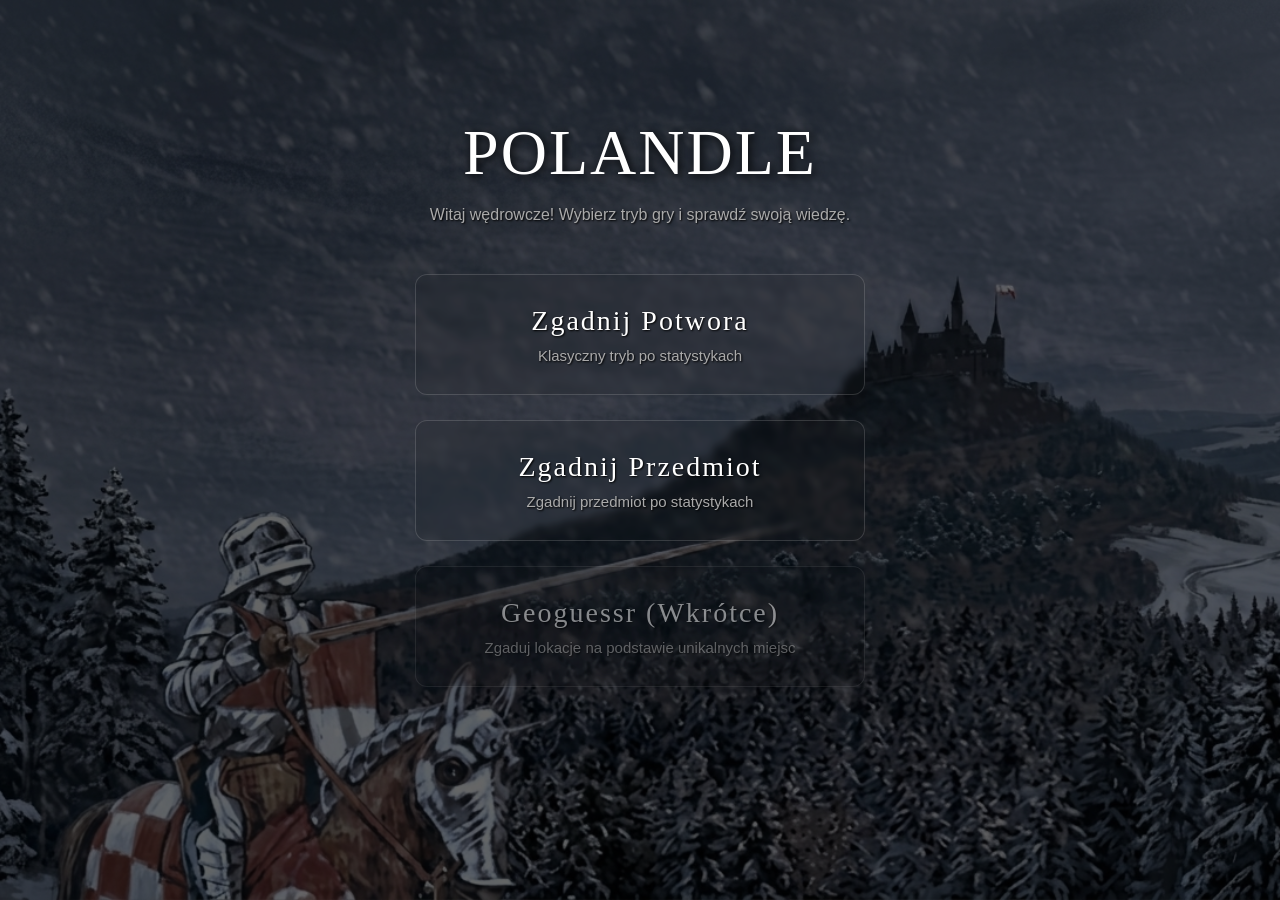
==== index.html @ a1293aaa "Initial commit" ====
<!DOCTYPE html>
<html lang="pl">
<head>
    <meta charset="UTF-8">
    <meta name="viewport" content="width=device-width, initial-scale=1.0">
    <meta name="theme-color" content="#1a1a1a">
    <title>Polandle – Wybierz tryb gry</title>
    <meta name="description" content="Wybierz tryb gry: zgadnij potwora lub przedmiot.">
    <link rel="icon" href="images/icon.ico" type="image/x-icon">
    <link rel="stylesheet" href="style.css">
</head>
<body>
    <div class="container main-menu-container">
        <header class="menu-header">
            <h1>Polandle</h1>
            <p class="game-instructions">
                Witaj wędrowcze! Wybierz tryb gry i sprawdź swoją wiedzę.
            </p>
        </header>

        <main class="menu-actions">
            <!-- Przycisk 1: Działająca gra -->
            <a href="potwordle.html" class="menu-btn glass-btn-large">
                <span class="btn-title">Zgadnij Potwora</span>
                <span class="btn-desc">Klasyczny tryb po statystykach</span>
            </a>
            
            <!-- Przycisk 2: Gra o przedmiotach -->
            <a href="przedmiotle.html" class="menu-btn glass-btn-large">
                <span class="btn-title">Zgadnij Przedmiot</span>
                <span class="btn-desc">Zgadnij przedmiot po statystykach</span>
            </a>

            <!-- Przycisk 3: Geoguessr (Zablokowany / Wkrótce) -->
            <div class="menu-btn glass-btn-large" style="opacity: 0.5; cursor: not-allowed;" aria-disabled="true">
                <span class="btn-title">Geoguessr (Wkrótce)</span>
                <span class="btn-desc">Zgaduj lokacje na podstawie unikalnych miejsc</span>
            </div>
        </main>
    </div>
</body>
</html>
---- style.css ----
:root {
    --bg-color: #1a1a1a;
    --card-bg: #242424;
    --text-color: #e0e0e0;
    --accent-color: #ff4655;
    --border-color: #333;
}
/* Styl dla całej strony, tabeli i wyszukiwarki */
body, input, table {
    font-family: 'Amaranth', 'Carlito', sans-serif;
}

/* Styl tylko dla głównych, klimatycznych tytułów */
h1, h2, .win-message h2 {
    font-family: 'Black Chancery', serif;
    font-weight: normal;
    letter-spacing: 1px;
}
body {
    background-image: url('tlo2.png'); /* Tutaj wpisz nazwę swojego pliku z obrazkiem */
    background-size: cover;      /* Obrazek pokryje cały ekran */
    background-position: center;  /* Wyśrodkowanie grafiki */
    background-repeat: no-repeat; /* Obrazek nie będzie się powielał w kafelki */
    background-attachment: fixed; /* Efekt "paralaksy" - tabela jedzie, tło stoi */

    /* Aby ciemny tekst nie zlał się z obrazkiem, warto dodać ciemny filtr na całe tło: */
    background-blend-mode: multiply;
    background-color: rgba(0, 0, 0, 0.6); /* Przyciemnienie obrazka o 60% */

    /* Reszta Twoich stylów */
    font-family: 'Segoe UI', Tahoma, Geneva, Verdana, sans-serif;
    color: var(--text-color);
    margin: 0;
    padding: 20px;
    text-shadow: 1px 1px 2px rgba(0,0,0,1);
}

.container {
    max-width: 1350px !important; /* Daje tabeli dużo miejsca na ekranie */
    width: 95%;
    margin: 0 auto;
}

h1 {
    text-align: center;
    color: #fff;
    text-transform: uppercase;
    letter-spacing: 2px;
    margin-bottom: 30px;
}

/* Wyszukiwarka */
.search-container {
    margin-bottom: 20px;
}

#search-input {
    width: 100%;
    padding: 12px 20px;
    background-color: var(--card-bg);
    border: 1px solid var(--border-color);
    border-radius: 6px;
    color: #fff;
    font-size: 16px;
    box-sizing: border-box;
    transition: border-color 0.3s;
}

#search-input:focus {
    outline: none;
    border-color: var(--accent-color);
}

/* Tabela */
.table-wrapper {
    width: 100%;
    overflow-x: auto;
    background: rgba(0, 0, 0, 0.3);
    border-radius: 8px;
    border: 1px solid rgba(255, 255, 255, 0.1);
    margin-top: 15px;
}

table {
    width: 100%;
    border-collapse: collapse;
    text-align: left;
}

th, td {
    padding: 14px 18px;
    border-bottom: 1px solid var(--border-color);
}

th {
    background-color: #1f1f1f;
    color: #aaa;
    text-transform: uppercase;
    font-size: 12px;
    letter-spacing: 1px;
}
tr {
    animation: fadeIn 0.4s ease-out;
    transition: background-color 0.2s;
}


.monster-name {
    font-weight: bold;
    color: #fff;
}

/* Odznaki i statusy */
.badge {
    padding: 4px 8px;
    border-radius: 4px;
    font-size: 12px;
    font-weight: bold;
}

.lvl-badge { background-color: #444; color: #fff; }
.type-mrok { background-color: #4a154b; color: #ff79c6; }
.type-światło { background-color: #e6c60d; color: #000; }
.type-ogień { background-color: #ff5555; color: #fff; }
.type-lód { background-color: #8be9fd; color: #000; }
.type-ziemia { background-color: #ffb86c; color: #000; } 
.type-woda { background-color: #86bdff; color: #000; }   
.type-fizyczny { background-color: #bd93f9; color: #fff; }
.type-brak { background-color: #555; color: #ccc; }

.type-fire { background-color: #e74c3c; }      /* Ogień - Czerwony */
.type-water { background-color: #86bdff; }     /* Woda - Niebieski */
.type-earth { background-color: #ffb86c; }     /* Ziemia - Zielony */
.type-light { background-color: #e6c60d; color: #222; text-shadow: none; } /* Światło - Żółty */
.type-dark { background-color: #4a154b; }      /* Mrok - Fioletowy */
.type-ice { background-color: #8be9fd; }       /* Lód - Lodowy błękit */

.rare-status {
    font-weight: bold;
}
.rare-yes { color: #50fa7b; } /* Zielony jeśli dropi coś rzadkiego */
.rare-no { color: #ff5555; }  /* Czerwony jeśli nie */

.no-results {
    text-align: center;
    color: #888;
    font-style: italic;
    padding: 30px;
}

/* Dodatki do gry */
.game-instructions {
    text-align: center;
    color: #aaa;
    margin-bottom: 20px;
}

.nav-menu {
    text-align: center;
    margin-bottom: 30px;
}

.nav-link {
    color: var(--accent-color);
    text-decoration: none;
    font-weight: bold;
}

.nav-link:hover {
    text-decoration: underline;
}

.game-container {
    max-width: 400px;
    margin: 0 auto 30px auto; /* Centruje cały kontener gry na środku strony */
    position: relative;
}

.input-row {
    display: flex;
    justify-content: center; /* Wyśrodkowuje zawartość wewnątrz wiersza */
    width: 100%;
}

#guess-input {
    width: 100%;
    padding: 14px 20px;
    /* POPRAWKA: Efekt szkła (półprzezroczystość + rozmycie tła) */
    background: rgba(36, 36, 36, 0.2) !important;
    backdrop-filter: blur(10px);
    -webkit-backdrop-filter: blur(10px);
    
    border: 1px solid rgba(255, 255, 255, 0.1); /* Delikatna, jasna krawędź szkła */
    border-radius: 6px;
    color: #fff;
    font-size: 16px;
    box-sizing: border-box;
    transition: border-color 0.3s, box-shadow 0.3s;
    text-align: center;
}
.input-wrapper {
    position: relative; /* To jest klucz! Podpowiedzi będą się pozycjonować względem tego elementu */
    flex: 1;            /* Zastępuje flex: 1, który wcześniej był na #guess-input */
    display: flex;
    flex-direction: column;
}
#guess-input:focus {
    outline: none;
    border-color: var(--accent-color);
    box-shadow: 0 0 15px rgba(255, 70, 85, 0.4);
}

/* Okno podpowiedzi też dostaje efekt szkła */
.suggestions-box {
    position: absolute;
    top: 100%;
    left: 0;
    right: 0;
    background: rgba(36, 36, 36, 0.2) !important;
    backdrop-filter: blur(10px);
    -webkit-backdrop-filter: blur(10px);
    border: none;
    border-top: none;
    z-index: 10;
    max-height: 250px;
    overflow-y: auto;
    border-radius: 0 0 6px 6px;
}

/* Główny kontener tabeli również wtapia się w tło */
.table-wrapper {
    background: rgba(36, 36, 36, 0.4) !important;
    backdrop-filter: blur(8px);
    -webkit-backdrop-filter: blur(8px);
    border: 1px solid rgba(255, 255, 255, 0.05);
    border-radius: 8px;
    overflow-x: auto;
    box-shadow: 0 8px 32px rgba(0, 0, 0, 0.1);
}

.suggestions-box div {
    padding: 10px 20px;
    cursor: pointer;
    color: #fff;
}

.suggestions-box div:hover {
    background-color: #333;
}

/* --- POPRAWIONY SYSTEM KAFELKÓW (BEZ OBRAMOWANIA) --- */

/* Całkowite usunięcie domyślnych linii tabeli dla gry */
/* POPRAWKA: Rozbicie tabeli na osobne, niezależne wiersze */
.game-table {
    border-collapse: separate !important;
    border-spacing: 0 8px !important; /* 8px odstępu pionowego między próbami */
    width: 100%;
}

.game-table th {
    background-color: rgba(31, 31, 31, 0.6);
    backdrop-filter: blur(5px);
    color: #aaa;
    text-transform: uppercase;
    font-size: 12px;
    letter-spacing: 1px;
    padding: 10px 18px;
}

/* Bazowa klasa dla każdej komórki w tabeli gry */
.game-table td.cell {
    padding: 14px 18px;
    text-align: center;
    font-weight: bold;
    color: #fff;
    border: none !important;
    
    /* Przygotowanie pod animację obrotu 3D */
    backface-visibility: hidden;
    transform: rotateX(90deg);
    animation: flipIn 0.5s cubic-bezier(0.4, 0, 0.2, 1) forwards;
}

/* POPRAWKA: Zaokrąglanie rogów dla całego paska próby (lewa i prawa krawędź) */
.game-table tr td:first-child {
    border-top-left-radius: 6px;
    border-bottom-left-radius: 6px;
}
.game-table tr td:last-child {
    border-top-right-radius: 6px;
    border-bottom-right-radius: 6px;
}

/* Stan: TRAFIONY (Zielony) */
.cell-correct {
    background-color: #155724 !important;
    color: #d4edda !important;
}

/* Stan: BLISKO (Żółty) */
.cell-close {
    background-color: #856404 !important;
    color: #fff3cd !important;
}

/* Stan: PUDŁO (Czerwony) */
.cell-wrong {
    background-color: #721c24 !important;
    color: #f8d7da !important;
}

/* KLUCZOWE KLATKI ANIMACJI (Obrót wokół własnej osi) */
@keyframes flipIn {
    0% {
        transform: rotateX(90deg);
        background-color: var(--card-bg);
    }
    100% {
        transform: rotateX(0deg);
    }
}

/* Styl dla okienka gratulacji */
/* Styl dla okienka wygranej - teraz będzie identyczne jak pole wpisywania */
.win-message {
    /* Ustawiamy tło z przezroczystością (0.7 oznacza 70% krycia) */
    background: rgba(30, 30, 30, 0.2); 
    
    /* Dodajemy rozmycie tła pod okienkiem (efekt matowego szkła) */
    backdrop-filter: blur(2px); 
    
    /* Reszta stylu dopasowana do Twojego inputa */
    border: 1px solid rgba(255, 255, 255, 0.1); /* Delikatna ramka */
    border-radius: 6px;
    padding: 20px;
    color: #ffffff;
    text-align: center;
    box-shadow: 0 4px 15px rgba(0, 0, 0, 0.5);
    margin: 20px auto;
    width: fit-content;
    
    /* Animacja */
    animation: fadeIn 0.5s ease;
}

/* Opcjonalnie: animacja pojawiania się, żeby nie było "szoku" */
@keyframes fadeIn {
    from { opacity: 0; transform: translateY(-10px); }
    to { opacity: 1; transform: translateY(0); }
}

/* Dopasowanie przycisku "Graj ponownie", żeby pasował do stylu */
.win-message button {
    background: transparent;
    border: 1px solid #8c734b; /* Złoty kolor jak obramowanie */
    color: #8c734b;
    padding: 8px 16px;
    cursor: pointer;
    transition: 0.3s;
    margin-top: 15px;
    border-radius: 4px;
}

.win-message button:hover {
    background: #8c734b;
    color: white;
}

.hidden {
    display: none;
}

/* Podświetlenie elementu wybranego strzałkami na klawiaturze */
.suggestions-box div.suggestion-active {
    background-color: var(--accent-color) !important;
    color: #fff !important;
}

.monster-sprite {
    display: block;
    margin: 0 auto; /* Wyśrodkowanie ikony w komórce */
    background-repeat: no-repeat;
    
    /* TO JEST KLUCZOWE DLA WYRAZISTOŚCI PIXEL-ARTU: */
    image-rendering: pixelated; 
    image-rendering: -moz-crisp-edges;
    image-rendering: crisp-edges;
}

/* Opcjonalnie: jeśli chcesz, żeby komórka tabeli też była większa */
.game-table td {
    padding: 10px; /* Dodaje trochę oddechu wokół ikony */
}

.animated-weapon {
    width: 32px;
    height: 32px;
    background-image: url('images/golden_blade.png'); /* To musi być ten sam plik co w head */
    image-rendering: pixelated; /* Bardzo ważne dla ostrości pixel-artu */
    
    /* Animacja */
    animation: weapon-glow 0.8s steps(5) infinite;
    
    /* Opcjonalnie: ustawienie w linii z tekstem */
    display: inline-block;
    vertical-align: middle;
}

@keyframes weapon-glow {
    0% { background-position: 0 0; }
    100% { background-position: -160px 0; }
}
.header-container {
    display: flex;
    justify-content: center; /* Wyśrodkowanie */
    align-items: center;     /* Wyrównanie broni do tekstu */
    gap: 15px;               /* Odstęp między bronią a tekstem */
    margin: 20px 0;
}
/* Celujemy w pierwszą komórkę (td) każdego wiersza w ciele tabeli (tbody) */
tbody td:first-child {
    /* Wymuszamy neutralne tło (dopasuj rgba do swojego bazowego koloru) */
    background-color: rgba(30, 30, 30, 0.1) !important; 
    
    /* Zabezpieczenie przed ramką, jeśli też zmieniała kolor */
    border: 1px solid rgba(255, 255, 255, 0.1) !important; 
}
/* --- SYSTEM PODPOWIEDZI I PRZYCISKÓW --- */
.game-container {
    max-width: 560px !important; /* Poszerzamy kontener, aby guziki ładnie zmieściły się obok inputa */
}

.input-row {
    display: flex;
    align-items: center;
    gap: 12px; /* Odstęp między inputem a guzikami */
    width: 100%;
}

#guess-input {
    flex: 1; /* Input zajmuje całą pozostałą przestrzeń */
}

.hint-buttons {
    display: flex;
    gap: 8px; /* Odstęp między samymi obrazkami png */
    align-items: center;
}

.hint-buttons img {
    width: 36px;
    height: 36px;
    cursor: pointer;
    transition: transform 0.2s ease, opacity 0.3s ease;
    image-rendering: pixelated; /* Zachowujemy styl pixel-artu z Stendhala! */
}

/* Efekt najechania na ODblokowany przycisk */
.hint-buttons img:not(.locked):hover {
    transform: scale(1.1);
}

/* Klasa blokująca przyciski */
.hint-buttons img.locked {
    opacity: 0.25; /* Mocne wyszarzenie */
    filter: grayscale(100%); /* Zamiana na czarno-biały */
    pointer-events: none; /* Całkowite zablokowanie kliknięć i dymków tooltip */
}

/* Styl dla okienka wyświetlającego podpowiedź (efekt szkła jak u Ciebie) */
.hint-message-box {
    background: rgba(36, 36, 36, 0.1);
    backdrop-filter: blur(4px);
    -webkit-backdrop-filter: blur(4px);
    border: 1px solid rgba(255, 255, 255, 0.1);
    border-radius: 6px;
    padding: 15px;
    color: #fff;
    text-align: center;
    max-width: 400px;
    margin: 0 auto 20px auto;
    box-shadow: 0 4px 15px rgba(0, 0, 0, 0.3);
    animation: fadeIn 0.4s ease;
}

/* --- SZKLANY PRZYCISK KSIĘGI WIEDZY --- */
.glass-btn {
    background: rgba(36, 36, 36, 0.2);
    backdrop-filter: blur(10px);
    -webkit-backdrop-filter: blur(10px);
    border: 1px solid rgba(255, 255, 255, 0.1);
    border-radius: 6px;
    color: #fff;
    font-size: 22px;
    width: 48px;
    height: 48px; /* Dopasowane rozmiarem do guess-input */
    display: flex;
    align-items: center;
    justify-content: center;
    cursor: pointer;
    transition: all 0.3s ease;
    flex-shrink: 0;
}

.glass-btn:hover {
    border-color: var(--accent-color);
    box-shadow: 0 0 15px rgba(255, 70, 85, 0.4);
    background: rgba(36, 36, 36, 0.4);
}

/* --- TŁO OKNA MODAL --- */
/* --- TŁO ZA OKIENKIEM (Lżejsze przyciemnienie) --- */
.modal-overlay {
    position: fixed;
    top: 0;
    left: 0;
    width: 100%;
    height: 100%;
    background: rgba(0, 0, 0, 0.45); /* Poprzednio: 0.75 (teraz tło jest bardziej widoczne) */
    backdrop-filter: blur(3px);
    -webkit-backdrop-filter: blur(3px);
    display: none; 
    justify-content: center;
    align-items: center;
    z-index: 9999;
    animation: fadeIn 0.3s ease;
}

/* Wyświetlanie modala, gdy posiada klasę active */
.modal-overlay.active {
    display: flex !important;
}

/* --- PRZEŚWITUJĄCE SZKLANE OKNO --- */
.modal-glass-box {
    background: rgba(18, 18, 18, 0.45); /* Poprzednio: 0.85 (przezroczystość mocno podbita) */
    backdrop-filter: blur(8px);          /* Zmniejszone z 15px, by wyraźniej widzieć tło */
    -webkit-backdrop-filter: blur(8px);
    border: 1px solid rgba(255, 255, 255, 0.18);
    border-radius: 6px;
    padding: 25px 30px;
    width: 90%;
    max-width: 550px;
    max-height: 85vh;
    box-shadow: 0 8px 32px rgba(0, 0, 0, 0.4);
    position: relative;
    display: flex;
    flex-direction: column;
}

/* Tytuł pasujący do "Gratulacje!" */
.modal-glass-box h2 {
    color: #ffffff;
    margin-top: 0;
    margin-bottom: 20px;
    text-align: center;
    border-bottom: 1px solid rgba(255, 255, 255, 0.1);
    padding-bottom: 15px;
    text-shadow: 1px 1px 3px rgba(0,0,0,0.8);
}

/* Przycisk zamknięcia (X) */
.close-btn {
    position: absolute;
    top: 15px;
    right: 20px;
    font-size: 32px;
    color: #aaa;
    cursor: pointer;
    transition: color 0.3s, transform 0.3s;
    line-height: 1;
    font-family: Arial, sans-serif;
}

.close-btn:hover {
    color: var(--accent-color);
    transform: scale(1.1);
}

/* Wewnętrzny przewijany kontener */
.modal-content-scroll {
    overflow-y: auto;
    padding-right: 10px; /* Miejsce na customowy scrollbar */
}

/* Mroczny scrollbar dla wnętrza okienka */
.modal-content-scroll::-webkit-scrollbar {
    width: 6px;
}
.modal-content-scroll::-webkit-scrollbar-track {
    background: rgba(0, 0, 0, 0.3);
    border-radius: 4px;
}
.modal-content-scroll::-webkit-scrollbar-thumb {
    background: rgba(255, 255, 255, 0.2);
    border-radius: 4px;
}
.modal-content-scroll::-webkit-scrollbar-thumb:hover {
    background: var(--accent-color);
}

/* --- TYPOGRAFIA I UKŁAD WEWNĄTRZ --- */
.stats-group {
    margin-bottom: 25px;
}

.stats-label {
    color: #aaa;
    font-size: 13px;
    text-transform: uppercase;
    letter-spacing: 1px;
    margin-bottom: 12px;
    font-weight: bold;
}

.stats-grid {
    display: flex;
    flex-wrap: wrap;
    gap: 8px;
}

/* Kafelki z klasami (stylizowane na komórki z Twojej tabeli) */
.stat-item {
    background: rgba(255, 255, 255, 0.05);
    border: 1px solid rgba(255, 255, 255, 0.1);
    padding: 6px 12px;
    border-radius: 4px;
    font-size: 14px;
    color: #fff;
    transition: background 0.2s;
}

.stat-item:hover {
    background: rgba(255, 255, 255, 0.1);
}

.stat-number {
    color: var(--accent-color); /* Czerwony kolor liczebności */
    font-weight: bold;
    margin-left: 6px;
}

/* --- GRAFIKA PRZYCISKU STATYSTYK (PO LEWEJ) --- */
.btn-stats-img {
    width: 36px;  /* Identyczny rozmiar jak przyciski podpowiedzi */
    height: 36px; 
    cursor: pointer;
    transition: transform 0.2s ease, opacity 0.3s ease; /* Identyczny czas animacji */
    image-rendering: pixelated; /* Utrzymuje ostrość pixel-artu */
    flex-shrink: 0;
}

.btn-stats-img:hover {
    transform: scale(1.1); /* Dokładnie takie samo powiększenie po najechaniu myszką */
}

/* --- STYLE DLA BESTIARIUSZA I FILTRÓW --- */
.search-container.glass-panel {
    background: rgba(30, 30, 30, 0.45);
    backdrop-filter: blur(10px);
    -webkit-backdrop-filter: blur(10px);
    border: 1px solid rgba(255, 255, 255, 0.12);
    border-radius: 8px;
    padding: 18px;
    margin-bottom: 20px;
    display: flex;
    flex-direction: column;
    gap: 15px;
}

.search-row input {
    width: 100%;
    padding: 12px 16px;
    background: rgba(0, 0, 0, 0.4);
    border: 1px solid rgba(255, 255, 255, 0.15);
    border-radius: 6px;
    color: #fff;
    font-size: 15px;
    box-sizing: border-box;
    transition: border-color 0.2s, box-shadow 0.2s;
}

.search-row input:focus {
    outline: none;
    border-color: var(--accent-color);
    box-shadow: 0 0 10px rgba(255, 70, 85, 0.3);
}

.filters-row {
    display: flex;
    flex-wrap: wrap;
    gap: 15px;
    align-items: center;
}

.filter-group {
    display: flex;
    flex-direction: column;
    gap: 5px;
    flex: 1;
    min-width: 140px;
}

.filter-group label {
    font-size: 12px;
    color: #aaa;
    text-transform: uppercase;
    letter-spacing: 0.5px;
    font-weight: bold;
}

.filter-select {
    background: rgba(18, 18, 18, 0.8);
    color: #fff;
    border: 1px solid rgba(255, 255, 255, 0.15);
    border-radius: 6px;
    padding: 8px 12px;
    font-size: 14px;
    cursor: pointer;
    outline: none;
    transition: border-color 0.2s;
}

.filter-select:hover, .filter-select:focus {
    border-color: var(--accent-color);
}

.monster-count-bar {
    font-size: 14px;
    color: #ccc;
    border-top: 1px solid rgba(255, 255, 255, 0.08);
    padding-top: 10px;
    margin-top: 5px;
}

.monster-count-bar strong {
    color: var(--accent-color);
}

/* Klikalne nagłówki do sortowania w tabeli */
th.sortable {
    cursor: pointer;
    user-select: none;
    transition: color 0.2s, background-color 0.2s;
}

th.sortable:hover {
    color: var(--accent-color);
    background-color: rgba(255, 255, 255, 0.05);
}

/* --- IKONKI 16x16 I RÓWNA TABELA --- */

/* Zmniejszenie ikonek potworów do 16x16px */
.bestiary-table {
    width: 100%;
    min-width: 1150px; /* Minimalna szerokość, zapobiega zgniataniu kolumn */
    border-collapse: collapse;
}

.bestiary-table th, 
.bestiary-table td {
    padding: 10px 14px; /* Zwiększony odstęp wewnątrz komórek */
    text-align: center;
    vertical-align: middle;
    white-space: nowrap;
}

/* Ikona 16x16 px - stały, sztywny rozmiar */
.monster-icon-small {
    width: 16px;
    height: 16px;
    min-width: 16px;
    min-height: 16px;
    object-fit: contain;
    image-rendering: pixelated;
    display: block;
    margin: 0 auto;
}

/* Wyrównanie nazwy potwora do lewej dla lepszej czytelności */
.bestiary-table th:nth-child(2),
.bestiary-table td:nth-child(2) {
    width: 130px;        /* Sztywna, wąska szerokość */
    max-width: 150px;    /* Blokuje rozciąganie */
    text-align: left;
    white-space: nowrap;
    overflow: hidden;
    text-overflow: ellipsis; /* Jeśli nazwa byłaby ekstremalnie długa, doda "..." */
}
/* =========================================================================
 * DOKLEJONE POPRAWKI (a11y, mobile, toasty, focus)
 * Wszystko poniżej dodane w ramach porządków — nie usuwaj bez potrzeby.
 * =======================================================================*/

/* Ukrycie wizualne, ale widoczne dla czytników ekranu */
.sr-only {
    position: absolute !important;
    width: 1px; height: 1px;
    padding: 0; margin: -1px;
    overflow: hidden; clip: rect(0,0,0,0);
    white-space: nowrap; border: 0;
}

/* Link "Przejdź do treści" */
.skip-link {
    position: absolute;
    top: -40px; left: 8px;
    background: var(--accent-color);
    color: #fff;
    padding: 8px 12px;
    border-radius: 4px;
    text-decoration: none;
    z-index: 100;
    transition: top .2s;
}
.skip-link:focus { top: 8px; }

/* Widoczny focus dla klawiatury na wszystkich interaktywnych elementach */
button:focus-visible,
a:focus-visible,
input:focus-visible,
[role="option"]:focus-visible {
    outline: 2px solid var(--accent-color);
    outline-offset: 2px;
}

/* Ikony-przyciski (zastępują <img>-jako-button) */
.icon-button {
    background: transparent;
    border: 1px solid transparent;
    padding: 4px;
    border-radius: 6px;
    cursor: pointer;
    display: inline-flex;
    align-items: center;
    justify-content: center;
    min-width: 44px;
    min-height: 44px;
    transition: transform .15s, border-color .15s, opacity .15s;
}
.icon-button img {
    max-width: 40px;
    max-height: 40px;
    display: block;
    pointer-events: none;
}
.icon-button:hover:not(:disabled) { transform: scale(1.05); }
.icon-button:disabled,
.icon-button.locked {
    opacity: 0.4;
    cursor: not-allowed;
}

/* Toasty (zastępują alert()) */
.toast-container {
    position: fixed;
    bottom: 20px;
    left: 50%;
    transform: translateX(-50%);
    display: flex;
    flex-direction: column;
    gap: 8px;
    z-index: 1000;
    pointer-events: none;
}
.toast {
    background: rgba(36, 36, 36, 0.95);
    color: #fff;
    padding: 12px 20px;
    border-radius: 6px;
    border: 1px solid rgba(255,255,255,0.1);
    box-shadow: 0 8px 24px rgba(0,0,0,0.4);
    font-size: 14px;
    max-width: min(90vw, 400px);
    opacity: 0;
    transform: translateY(20px);
    animation: toastIn .25s ease-out forwards;
}
.toast-error   { border-left: 3px solid #ff4655; }
.toast-info    { border-left: 3px solid #86bdff; }
.toast-success { border-left: 3px solid #50fa7b; }
.toast-out     { animation: toastOut .3s ease-in forwards; }

@keyframes toastIn  { to { opacity: 1; transform: translateY(0); } }
@keyframes toastOut { to { opacity: 0; transform: translateY(20px); } }

/* Style pomocnicze używane z JS zamiast inline style */
.hint-value  { color: #e0d8b0; font-weight: bold; }
.hint-italic { font-style: italic; }
.giveup-title {
    color: #ff4655;
    font-size: 18px;
    font-weight: bold;
    margin: 0 0 10px 0;
}
.giveup-btn {
    background: transparent;
    border: 1px solid #ff4655;
    color: #ff4655;
    padding: 8px 16px;
    cursor: pointer;
    border-radius: 4px;
    margin-top: 10px;
    font-weight: bold;
    transition: background .2s, color .2s;
}
.giveup-btn:hover { background: #ff4655; color: #fff; }
.stats-empty { color: #888; font-style: italic; }
.win-stats { font-size: 14px; color: #ccc; margin-top: 8px; }

/* Uszanuj preferencję ograniczonej animacji */
@media (prefers-reduced-motion: reduce) {
    *, *::before, *::after {
        animation-duration: 0.01ms !important;
        animation-iteration-count: 1 !important;
        transition-duration: 0.01ms !important;
    }
}

/* Responsywność — tabela na małych ekranach */
@media (max-width: 768px) {
    body { padding: 10px; }
    h1 { font-size: 1.6rem; letter-spacing: 1px; }
    .game-instructions { font-size: 14px; }

    .input-row {
        flex-wrap: wrap;
        gap: 8px;
    }
    .input-wrapper { min-width: 100%; order: -1; }

    .table-wrapper {
        /* pozostawiamy scroll poziomy — 11 kolumn nie zmieści się inaczej */
        -webkit-overflow-scrolling: touch;
    }
    .game-table th,
    .game-table td.cell {
        padding: 8px 10px;
        font-size: 13px;
    }

    /* Tło fixed źle działa na iOS — wyłączamy */
    body {
        background-attachment: scroll;
    }
}

@media (max-width: 480px) {
    .icon-button img { max-width: 32px; max-height: 32px; }
    .icon-button { min-width: 40px; min-height: 40px; }
}
/* =========================================================================
 * STRONA GŁÓWNA - MENU WYBORU GRY (index.html)
 * =======================================================================*/

.main-menu-container {
    display: flex;
    flex-direction: column;
    align-items: center;
    justify-content: center;
    min-height: 80vh; /* Centrowanie w pionie na ekranie */
}

.menu-header h1 {
    font-size: 4rem; /* Większy, masywny tytuł na wejściu */
    margin-bottom: 10px;
    text-shadow: 2px 2px 10px rgba(0,0,0,0.9);
}

.menu-actions {
    display: flex;
    flex-direction: column;
    gap: 25px;
    width: 100%;
    max-width: 450px;
    margin-top: 30px;
}

/* Duży szklany przycisk wyboru gry */
.glass-btn-large {
    background: rgba(36, 36, 36, 0.1);
    backdrop-filter: blur(3px);
    -webkit-backdrop-filter: blur(3px);
    border: 1px solid rgba(255, 255, 255, 0.15);
    border-radius: 12px;
    padding: 30px 20px;
    text-align: center;
    text-decoration: none;
    color: #555151;
    transition: transform 0.3s ease, background 0.3s ease, border-color 0.3s ease, box-shadow 0.3s ease;
    display: flex;
    flex-direction: column;
    gap: 10px;
}

/* Animacja podświetlenia przycisku (tylko aktywnego) */
.glass-btn-large:hover:not(.disabled) {
    transform: translateY(-5px); /* Lekkie uniesienie */
    background: rgba(36, 36, 36, 0.65);
    border-color: var(--accent-color);
    box-shadow: 0 10px 30px rgba(255, 70, 85, 0.4); /* Krwista poświata */
}

/* Zablokowany przycisk "Wkrótce" */
.glass-btn-large.disabled {
    opacity: 0.4;
    cursor: not-allowed;
    filter: grayscale(80%); /* Wygaszenie kolorów */
    background: rgba(20, 20, 20, 0.4);
}

/* Typografia wewnątrz przycisku */
.glass-btn-large .btn-title {
    font-family: 'Black Chancery', serif; /* Twoja klimatyczna czcionka */
    font-size: 28px;
    color: #fff;
    letter-spacing: 2px;
}

.glass-btn-large .btn-desc {
    font-size: 15px;
    color: #aaa;
    font-family: 'Amaranth', 'Carlito', sans-serif;
}

/* =========================================================================
 * NAWIGACJA W NAGŁÓWKU
 * =======================================================================*/

.nav-menu {
    display: flex;
    justify-content: center;
    align-items: center;
    gap: 15px;
    margin-bottom: 30px;
}

.nav-separator {
    color: rgba(255, 255, 255, 0.2);
    font-weight: bold;
}

/* Nagłówek i komórki 9. kolumny (Wzmacnia) */
th:nth-child(9),
td.col-wzmacnia {
    max-width: 110px;       /* Dostosuj wartość (np. 90px - 130px) */
    width: 110px;
    white-space: normal;    /* Zapewnia zawijanie odznak do nowego wiersza */
    word-break: break-word;
}

/* Opcjonalnie: zmniejszenie marginesów badge'y wewnątrz tej kolumny, by zajmowały mniej miejsca */
td.col-wzmacnia .badge {
    margin: 1px 2px;
    padding: 2px 6px;
    font-size: 0.8em;
}
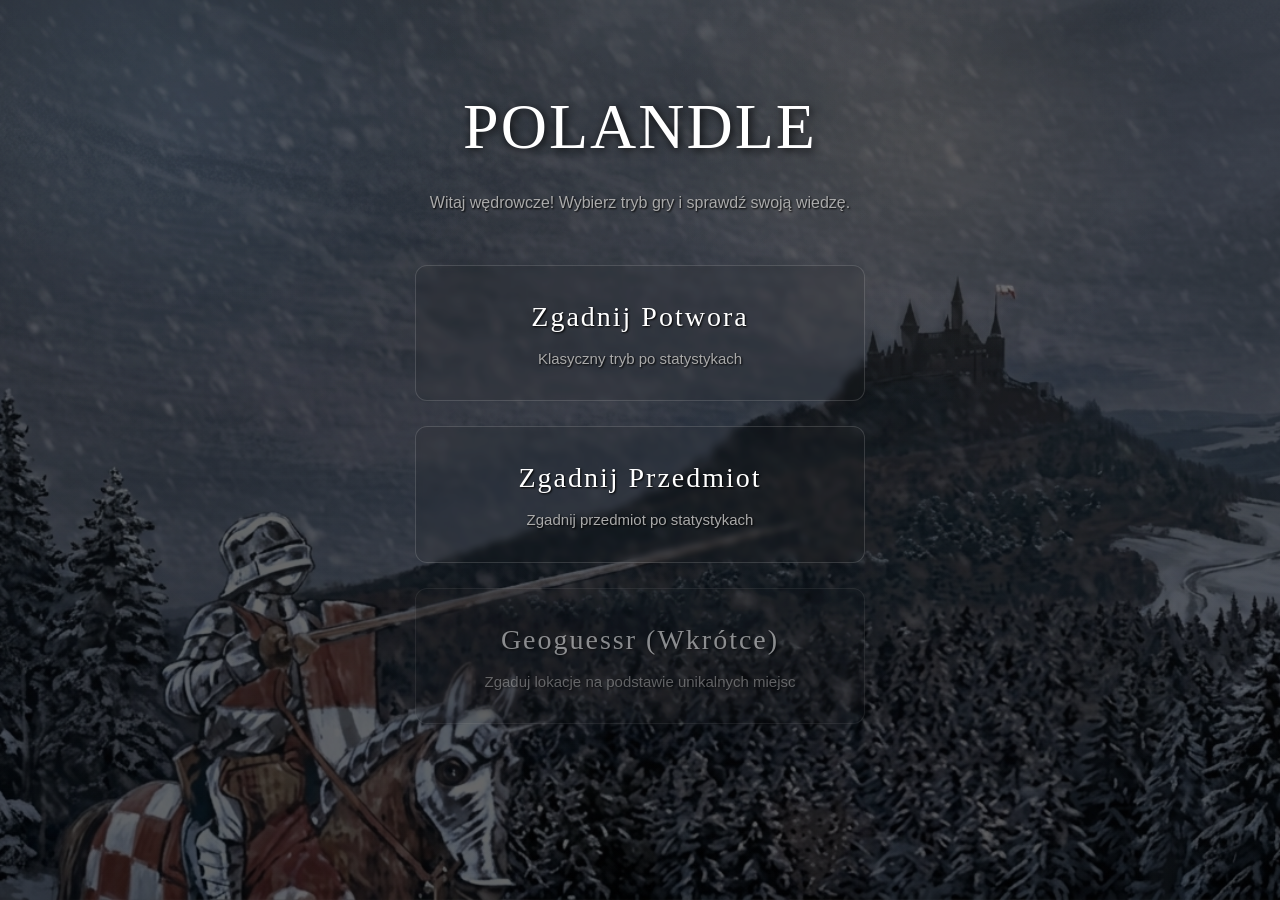
==== commit 0a91fe69: "Dodanie sniegu i zmiana kolorow na staropolski" ====
--- a/index.html
+++ b/index.html
@@ -38,5 +38,6 @@
             </div>
         </main>
     </div>
+    <script src="js/snow.js" defer></script>
 </body>
 </html>
--- a/style.css
+++ b/style.css
@@ -32,7 +32,55 @@
     color: var(--text-color);
     margin: 0;
     padding: 20px;
+    line-height: 1.5;
     text-shadow: 1px 1px 2px rgba(0,0,0,1);
+}
+
+body::before {
+    content: "";
+    position: fixed;
+    inset: 0;
+    background:
+        radial-gradient(circle at 15% 12%, rgba(170, 209, 255, 0.14), transparent 24%),
+        radial-gradient(circle at 72% 16%, rgba(255, 220, 170, 0.12), transparent 22%),
+        radial-gradient(circle at 50% 0%, rgba(255, 255, 255, 0.10), transparent 30%),
+        linear-gradient(180deg, rgba(255,255,255,0.04), rgba(0,0,0,0.10));
+    pointer-events: none;
+    z-index: 1;
+    mix-blend-mode: screen;
+}
+
+body > * {
+    position: relative;
+    z-index: 2;
+}
+
+#snow-layer {
+    position: fixed;
+    inset: 0;
+    overflow: hidden;
+    pointer-events: none;
+    z-index: 5;
+}
+
+.snowflake {
+    position: absolute;
+    top: -12%;
+    border-radius: 50%;
+    background: rgba(255, 255, 255, 0.9);
+    box-shadow: 0 0 6px rgba(255, 255, 255, 0.8);
+    animation-name: snowfall;
+    animation-timing-function: linear;
+    animation-iteration-count: infinite;
+}
+
+@keyframes snowfall {
+    0% {
+        transform: translate3d(0, -10vh, 0) scale(0.8);
+    }
+    100% {
+        transform: translate3d(var(--drift), 110vh, 0) scale(1.15);
+    }
 }
 
 .container {
@@ -56,14 +104,19 @@
 
 #search-input {
     width: 100%;
+    min-height: 48px;
     padding: 12px 20px;
-    background-color: var(--card-bg);
+    background-color: rgba(36, 36, 36, 0.8);
     border: 1px solid var(--border-color);
-    border-radius: 6px;
+    border-radius: 8px;
     color: #fff;
     font-size: 16px;
     box-sizing: border-box;
-    transition: border-color 0.3s;
+    transition: border-color 0.3s, box-shadow 0.3s, transform 0.2s ease;
+}
+
+#search-input:hover {
+    border-color: rgba(255, 70, 85, 0.5);
 }
 
 #search-input:focus {
@@ -156,6 +209,11 @@
 }
 
 .nav-menu {
+    display: flex;
+    justify-content: center;
+    align-items: center;
+    flex-wrap: wrap;
+    gap: 12px;
     text-align: center;
     margin-bottom: 30px;
 }
@@ -164,10 +222,20 @@
     color: var(--accent-color);
     text-decoration: none;
     font-weight: bold;
+    transition: opacity 0.2s ease, transform 0.2s ease;
+    display: inline-flex;
+    align-items: center;
+    justify-content: center;
 }
 
 .nav-link:hover {
     text-decoration: underline;
+    opacity: 0.9;
+}
+
+.nav-separator {
+    color: rgba(255,255,255,0.35);
+    font-weight: bold;
 }
 
 .game-container {
@@ -845,6 +913,8 @@
     max-height: 40px;
     display: block;
     pointer-events: none;
+    image-rendering: auto;
+    object-fit: contain;
 }
 .icon-button:hover:not(:disabled) { transform: scale(1.05); }
 .icon-button:disabled,
@@ -925,6 +995,24 @@
     h1 { font-size: 1.6rem; letter-spacing: 1px; }
     .game-instructions { font-size: 14px; }
 
+    .nav-menu {
+        gap: 8px;
+        font-size: 0.95rem;
+    }
+
+    .menu-actions {
+        max-width: 100%;
+    }
+
+    .glass-btn-large {
+        padding: 22px 18px;
+    }
+
+    .glass-btn-large .btn-title {
+        font-size: 24px;
+        letter-spacing: 1px;
+    }
+
     .input-row {
         flex-wrap: wrap;
         gap: 8px;
@@ -932,7 +1020,6 @@
     .input-wrapper { min-width: 100%; order: -1; }
 
     .table-wrapper {
-        /* pozostawiamy scroll poziomy — 11 kolumn nie zmieści się inaczej */
         -webkit-overflow-scrolling: touch;
     }
     .game-table th,
@@ -941,7 +1028,6 @@
         font-size: 13px;
     }
 
-    /* Tło fixed źle działa na iOS — wyłączamy */
     body {
         background-attachment: scroll;
     }
@@ -980,7 +1066,7 @@
 
 /* Duży szklany przycisk wyboru gry */
 .glass-btn-large {
-    background: rgba(36, 36, 36, 0.1);
+    background: rgba(36, 36, 36, 0.12);
     backdrop-filter: blur(3px);
     -webkit-backdrop-filter: blur(3px);
     border: 1px solid rgba(255, 255, 255, 0.15);
@@ -988,7 +1074,7 @@
     padding: 30px 20px;
     text-align: center;
     text-decoration: none;
-    color: #555151;
+    color: #ffffff;
     transition: transform 0.3s ease, background 0.3s ease, border-color 0.3s ease, box-shadow 0.3s ease;
     display: flex;
     flex-direction: column;
@@ -999,8 +1085,8 @@
 .glass-btn-large:hover:not(.disabled) {
     transform: translateY(-5px); /* Lekkie uniesienie */
     background: rgba(36, 36, 36, 0.65);
-    border-color: var(--accent-color);
-    box-shadow: 0 10px 30px rgba(255, 70, 85, 0.4); /* Krwista poświata */
+    border-color: rgba(212, 165, 90, 0.9);
+    box-shadow: 0 10px 30px rgba(146, 98, 42, 0.28), 0 0 16px rgba(212, 165, 90, 0.18);
 }
 
 /* Zablokowany przycisk "Wkrótce" */
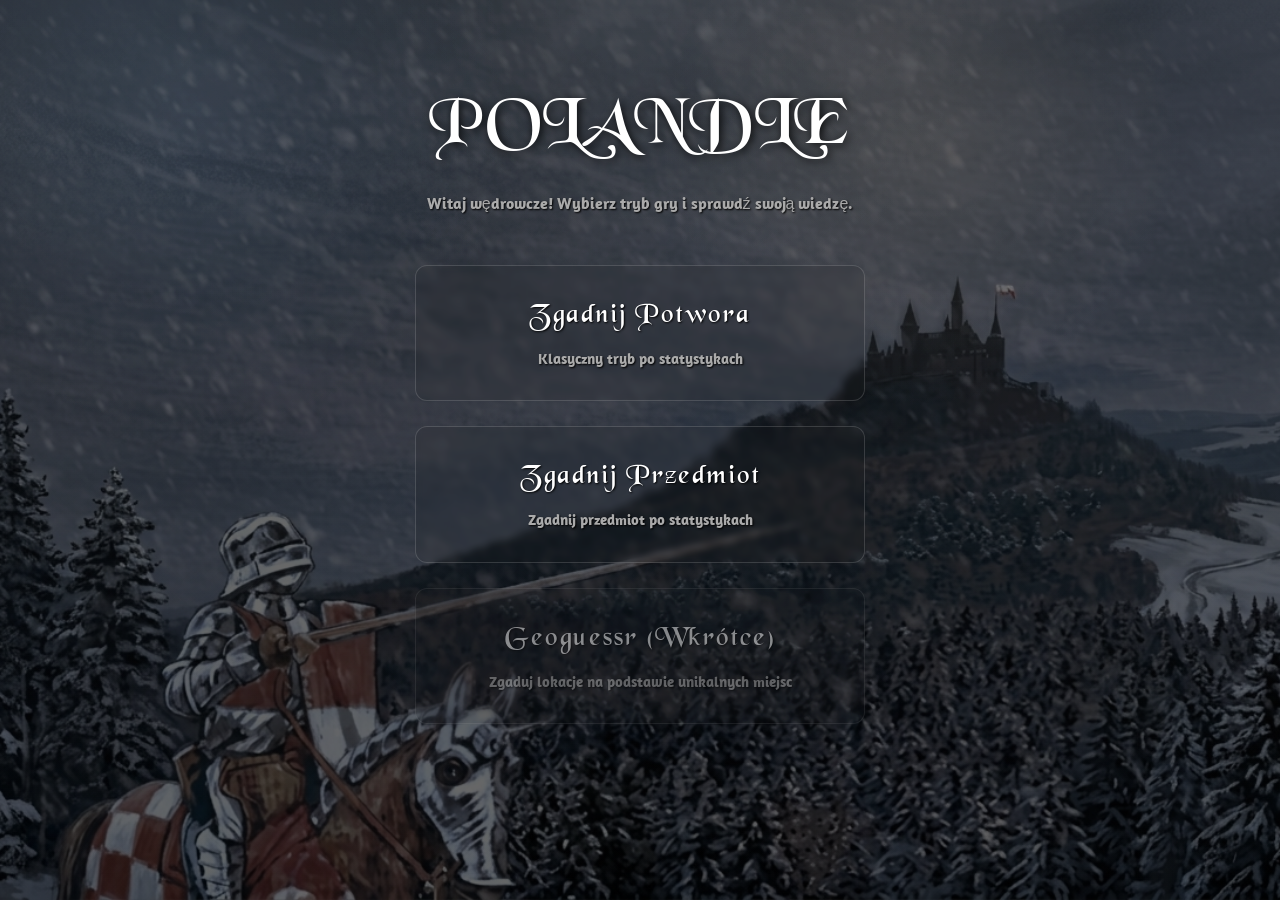
==== commit 38f8e405: "Dodaj tryby gry statystyki i PWA" ====
--- a/index.html
+++ b/index.html
@@ -7,6 +7,8 @@
     <title>Polandle – Wybierz tryb gry</title>
     <meta name="description" content="Wybierz tryb gry: zgadnij potwora lub przedmiot.">
     <link rel="icon" href="images/icon.ico" type="image/x-icon">
+    <link rel="apple-touch-icon" href="images/icon-192.png">
+    <link rel="manifest" href="manifest.json">
     <link rel="stylesheet" href="style.css">
 </head>
 <body>
@@ -39,5 +41,6 @@
         </main>
     </div>
     <script src="js/snow.js" defer></script>
+    <script src="js/pwa.js" defer></script>
 </body>
 </html>
--- a/style.css
+++ b/style.css
@@ -5,6 +5,20 @@
     --accent-color: #ff4655;
     --border-color: #333;
 }
+
+@font-face {
+    font-family: 'Amaranth';
+    src: url('fonts/Amaranth-Bold.ttf') format('truetype');
+    font-display: swap;
+    font-weight: 700;
+}
+
+@font-face {
+    font-family: 'Black Chancery';
+    src: url('fonts/BlackChancery.ttf') format('truetype');
+    font-display: swap;
+    font-weight: 400;
+}
 /* Styl dla całej strony, tabeli i wyszukiwarki */
 body, input, table {
     font-family: 'Amaranth', 'Carlito', sans-serif;
@@ -28,7 +42,7 @@
     background-color: rgba(0, 0, 0, 0.6); /* Przyciemnienie obrazka o 60% */
 
     /* Reszta Twoich stylów */
-    font-family: 'Segoe UI', Tahoma, Geneva, Verdana, sans-serif;
+    font-family: 'Amaranth', 'Segoe UI', Tahoma, Geneva, Verdana, sans-serif;
     color: var(--text-color);
     margin: 0;
     padding: 20px;
@@ -435,6 +449,38 @@
     color: white;
 }
 
+.player-stats {
+    margin: 0;
+}
+
+.player-stats-values {
+    display: flex;
+    flex-wrap: wrap;
+    justify-content: center;
+    gap: 8px 14px;
+    color: #e8d8b7;
+    font-size: 0.88rem;
+}
+
+.player-stats-values span {
+    padding: 3px 8px;
+    border-left: 1px solid rgba(244, 211, 138, 0.3);
+}
+
+.player-stats-values b {
+    color: #fff0bf;
+}
+
+.win-message #switch-practice-button {
+    border-color: #b78a4a;
+    color: #f0c46d;
+}
+
+.win-message #switch-practice-button:hover {
+    background: #b78a4a;
+    color: #20150e;
+}
+
 .hidden {
     display: none;
 }
@@ -889,9 +935,36 @@
 button:focus-visible,
 a:focus-visible,
 input:focus-visible,
+[role="button"]:focus-visible,
+select:focus-visible,
 [role="option"]:focus-visible {
-    outline: 2px solid var(--accent-color);
+    outline: 2px solid #f0c46d;
     outline-offset: 2px;
+    box-shadow: 0 0 0 4px rgba(240, 196, 109, 0.18);
+}
+
+.mode-control {
+    display: flex;
+    align-items: center;
+    justify-content: center;
+    gap: 8px;
+    margin: 0 auto 14px;
+    color: #ead9b5;
+    font-size: 0.9rem;
+}
+
+.mode-control select {
+    min-height: 36px;
+    padding: 6px 10px;
+    border: 1px solid rgba(244, 211, 138, 0.28);
+    border-radius: 6px;
+    background: rgba(31, 22, 17, 0.75);
+    color: #f7e4b7;
+    font: inherit;
+}
+
+th.sortable[role="button"] {
+    cursor: pointer;
 }
 
 /* Ikony-przyciski (zastępują <img>-jako-button) */
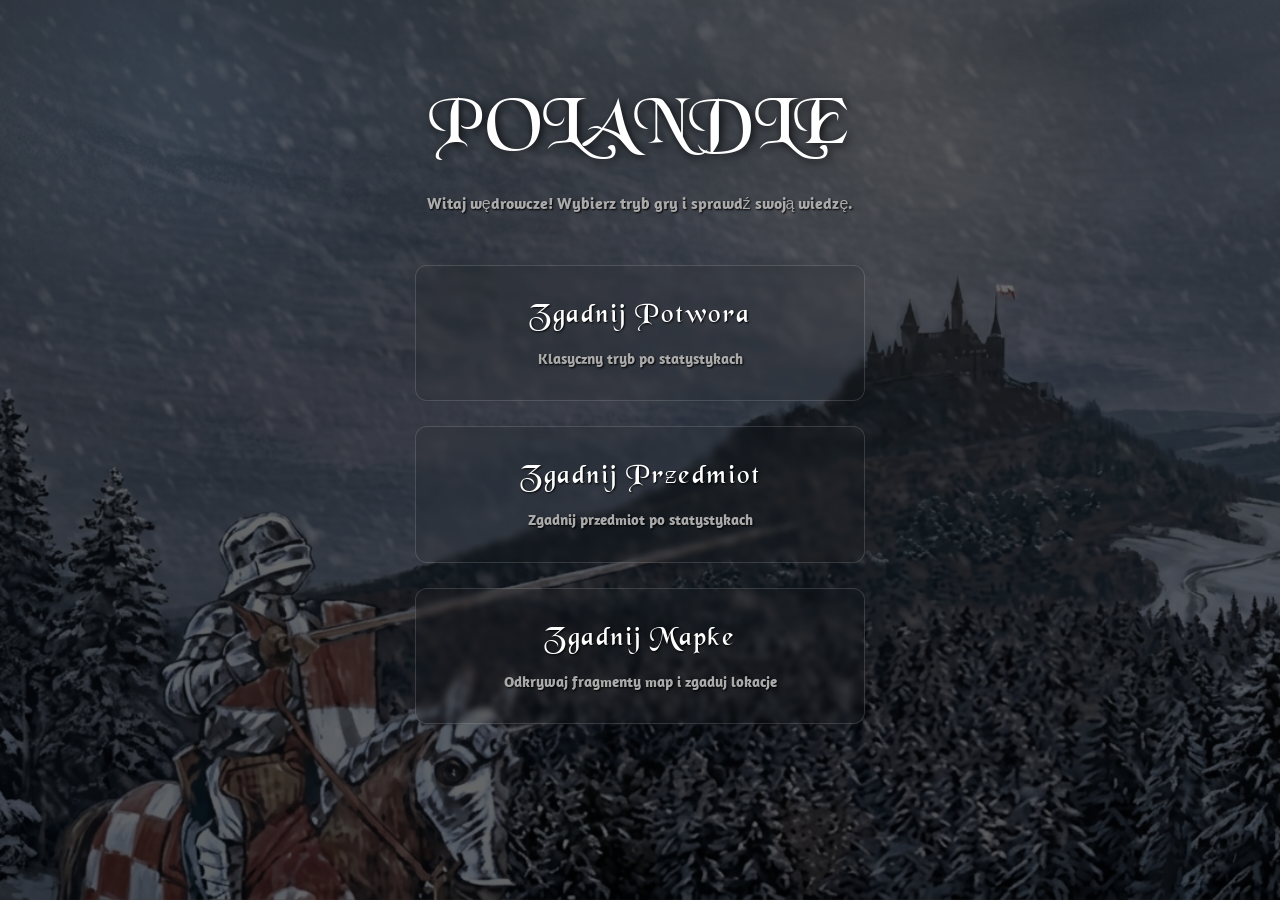
==== commit 0944f2ec: "Dodanie geoguessr" ====
--- a/index.html
+++ b/index.html
@@ -33,11 +33,10 @@
                 <span class="btn-desc">Zgadnij przedmiot po statystykach</span>
             </a>
 
-            <!-- Przycisk 3: Geoguessr (Zablokowany / Wkrótce) -->
-            <div class="menu-btn glass-btn-large" style="opacity: 0.5; cursor: not-allowed;" aria-disabled="true">
-                <span class="btn-title">Geoguessr (Wkrótce)</span>
-                <span class="btn-desc">Zgaduj lokacje na podstawie unikalnych miejsc</span>
-            </div>
+            <a href="geoguessr.html" class="menu-btn glass-btn-large">
+                <span class="btn-title">Zgadnij Mapke</span>
+                <span class="btn-desc">Odkrywaj fragmenty map i zgaduj lokacje</span>
+            </a>
         </main>
     </div>
     <script src="js/snow.js" defer></script>
--- a/style.css
+++ b/style.css
@@ -1215,4 +1215,181 @@
     margin: 1px 2px;
     padding: 2px 6px;
     font-size: 0.8em;
+}
+
+/* ========================================================================
+ * PROTOTYP ZGADYWANIA MAP
+ * ====================================================================== */
+.map-game-container {
+    max-width: 720px !important;
+}
+
+.map-pool-panel,
+.map-game-panel {
+    background: transparent;
+    border: none;
+    border-radius: 10px;
+    padding: 12px;
+    margin: 0 auto 18px;
+    backdrop-filter: none;
+    -webkit-backdrop-filter: none;
+}
+
+.map-pool-panel h2 {
+    margin: 0 0 8px;
+    color: #fff;
+    font-size: 1.05rem;
+    text-align: center;
+}
+
+.map-pool-options {
+    display: flex;
+    flex-wrap: wrap;
+    justify-content: center;
+    gap: 6px;
+}
+
+.map-pool-option {
+    display: inline-flex;
+    align-items: center;
+    gap: 5px;
+    padding: 4px 7px;
+    border: 1px solid rgba(255, 255, 255, 0.15);
+    border-radius: 6px;
+    color: #e0e0e0;
+    cursor: pointer;
+    font-size: 0.86rem;
+}
+
+.map-pool-option input {
+    accent-color: var(--accent-color);
+}
+
+.map-action-button {
+    min-height: 36px;
+    padding: 6px 13px;
+    border: none;
+    border-radius: 6px;
+    background: transparent;
+    color: #fff;
+    font: inherit;
+    cursor: pointer;
+    transition: background .2s, box-shadow .2s, transform .2s;
+}
+
+.map-action-button:hover:not(:disabled) {
+    background: rgba(255, 70, 85, 0.08);
+    border-color: var(--accent-color);
+    box-shadow: 0 10px 30px rgba(255, 70, 85, 0.28);
+    transform: translateY(-1px);
+}
+
+.map-action-button:disabled {
+    opacity: .45;
+    cursor: not-allowed;
+}
+
+.map-pool-panel > .map-action-button {
+    display: block;
+    margin: 10px auto 0;
+}
+
+.map-stage {
+    position: relative;
+    width: min(100%, 256px);
+    aspect-ratio: 1;
+    margin: 0 auto 18px;
+    overflow: hidden;
+    display: grid;
+    place-items: center;
+    background:
+        radial-gradient(circle at 22% 28%, rgba(220, 232, 236, 0.18), transparent 28%),
+        radial-gradient(circle at 78% 72%, rgba(126, 145, 153, 0.22), transparent 34%),
+        linear-gradient(145deg, #66747a, #273138 72%, #182126);
+    border: none;
+    box-shadow: inset 0 0 50px rgba(0, 0, 0, .68), 0 12px 30px rgba(0, 0, 0, .35);
+}
+
+.map-stage::before {
+    content: "MGŁA MAPY";
+    position: absolute;
+    z-index: 0;
+    color: rgba(255, 255, 255, .18);
+    letter-spacing: .16em;
+    font-size: .75rem;
+}
+
+#map-image {
+    position: relative;
+    z-index: 1;
+    display: block;
+    width: auto;
+    height: auto;
+    max-width: 100%;
+    max-height: 100%;
+    object-fit: contain;
+    image-rendering: pixelated;
+    user-select: none;
+    -webkit-user-drag: none;
+    pointer-events: none;
+    clip-path: circle(64px at 50% 50%);
+    transition: clip-path .45s ease;
+}
+
+#map-image.map-image-loading {
+    visibility: hidden;
+}
+
+#map-image.map-image-resetting {
+    transition: none !important;
+}
+
+.map-fog {
+    position: absolute;
+    inset: 0;
+    z-index: 0;
+    pointer-events: none;
+    background:
+        radial-gradient(circle at var(--reveal-x, 50%) var(--reveal-y, 50%), transparent 0 36px, rgba(225, 235, 238, .16) 64px, rgba(128, 145, 151, .48) 120px, rgba(35, 44, 49, .9) 100%),
+        radial-gradient(circle at 20% 30%, rgba(242, 248, 248, .12), transparent 32%),
+        radial-gradient(circle at 82% 76%, rgba(205, 220, 224, .10), transparent 38%);
+}
+
+.map-progress,
+.map-status {
+    display: none;
+}
+
+.map-status {
+    color: #fff;
+    font-weight: bold;
+}
+
+.map-guess-row {
+    position: relative;
+    z-index: 3;
+    display: flex;
+    gap: 10px;
+    max-width: 430px;
+    margin: 18px auto 0;
+}
+
+#map-guess-input {
+    flex: 0 1 280px;
+    width: 280px;
+    min-width: 0;
+    min-height: 36px;
+    padding: 6px 10px;
+    border: none;
+    border-radius: 6px;
+    background: rgba(36, 36, 36, .2);
+    color: #fff;
+    font: inherit;
+}
+
+@media (max-width: 560px) {
+    .map-pool-panel,
+    .map-game-panel { padding: 12px; }
+    .map-guess-row { flex-direction: column; }
+    .map-action-button { width: 100%; }
 }
